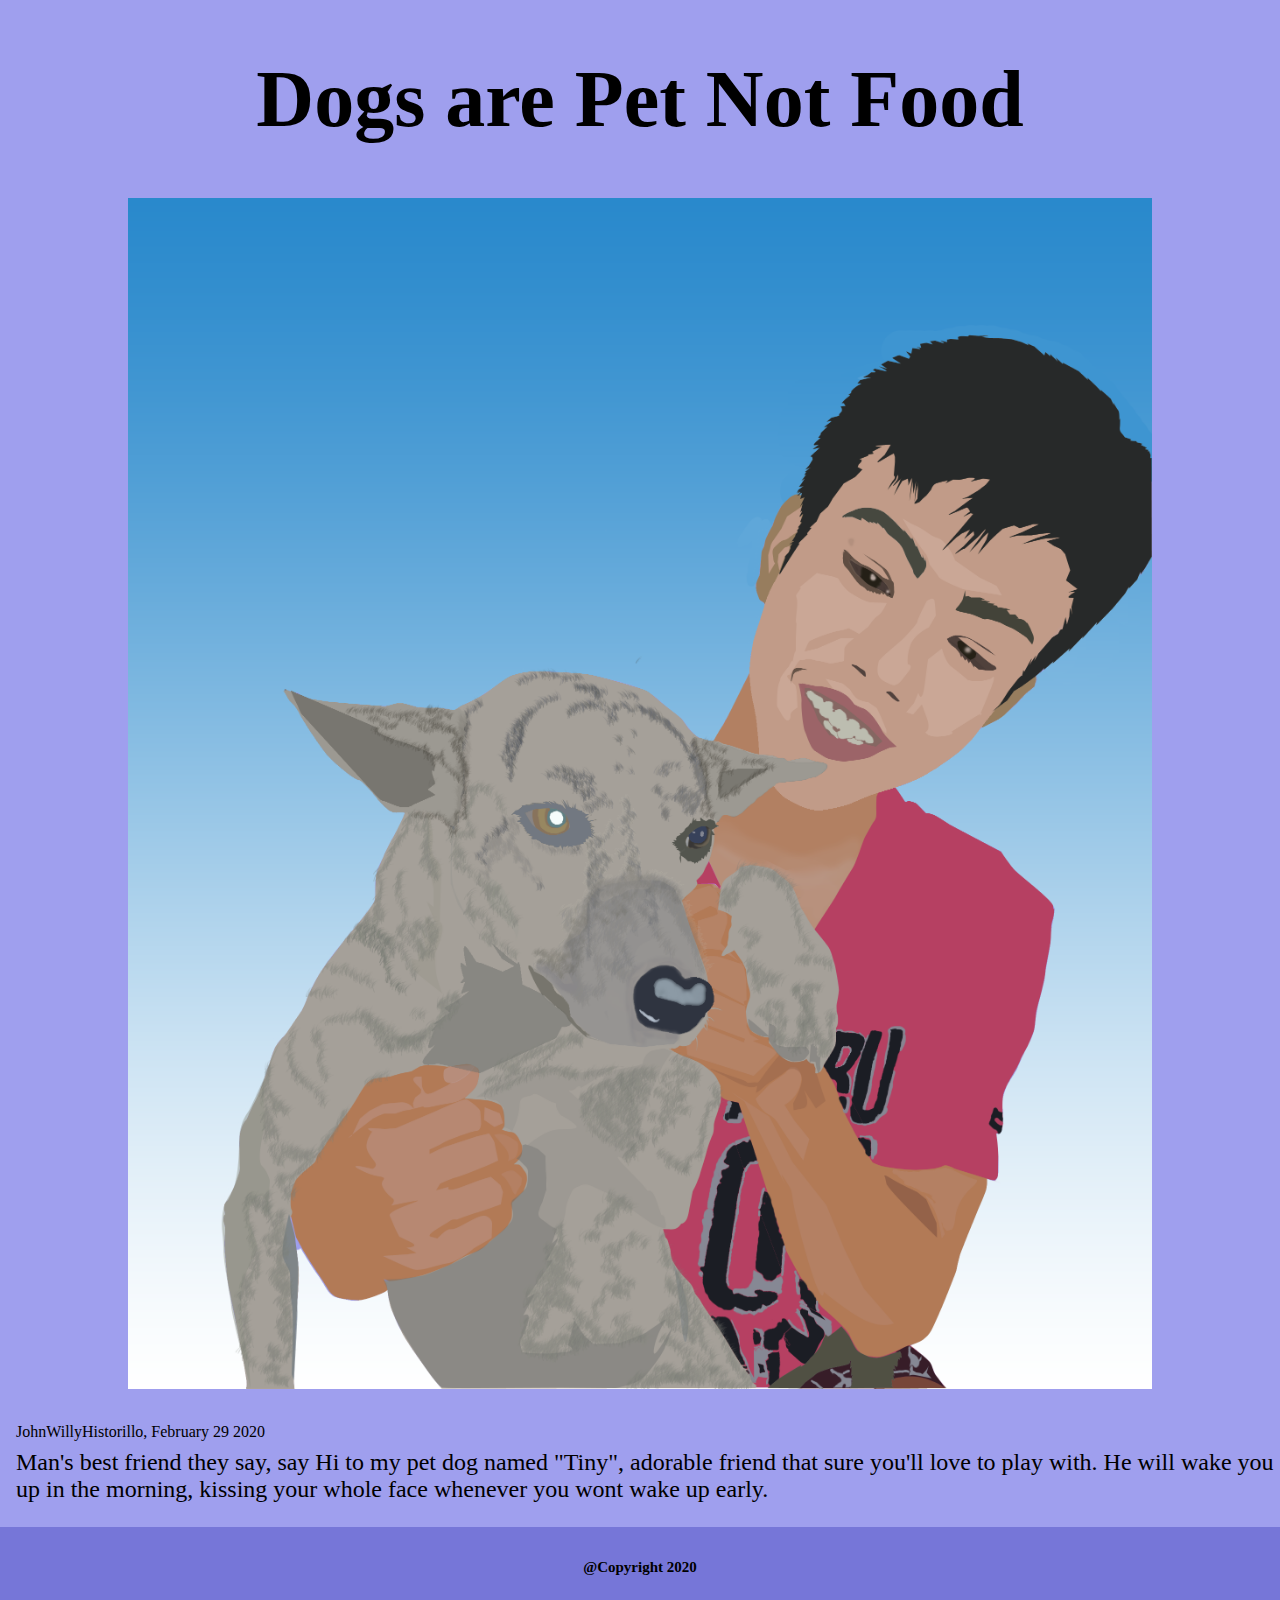
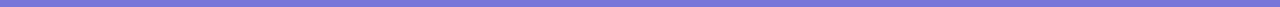
==== index.html @ 94a2ba9d "initial" ====
<!DOCTYPE html>
<html lang="en">
<head>
    <meta charset="UTF-8">
    <meta name="viewport" content="width=device-width, initial-scale=1.0">
    <meta http-equiv="X-UA-Compatible" content="ie=edge">
    <link rel="stylesheet" href="css/styles.css">
    <title>JohnWillyHistorillo</title>
</head>
<body>
    <h1>Dogs are Pet Not Food</h1>
    
    <div>
        <img src="./img/myPet.png" >
    </div>
    <div>
        <p class="name-date">
            JohnWillyHistorillo, February 29 2020
        </p>
        <p>
            Man's best friend they say, say Hi to my pet dog named "Tiny",
            adorable friend that sure you'll love to play with. He will wake 
            you up in the morning, kissing your whole face whenever you wont wake up early.
        </p>
    </div>
    <div class="footer">
        <h2>@Copyright 2020</h2>
    </div>
</body>
</html>
---- css/styles.css ----
body{
    position: relative;
    margin: 0;
    padding: 0;
    font-size: 62.5%;
    text-align: center;
    background-color: rgb(159, 159, 238);
}
img{
    width: 80%;
}
p{
    margin-left: 1rem;
    font-size: 1.5rem;
    text-align: left;
}
h1{
    font-size: 5rem;
}
.footer{
    height: 5rem;
    background-color: rgb(118, 118, 216);
}
h2{
    position: relative;
    bottom: -2rem;
}
.fLine{
    position: relative;
    bottom: -1rem;
    left: 3rem;
}
.name-date{
    position: relative;
    bottom: -1rem;
    font-size: 1rem;
}
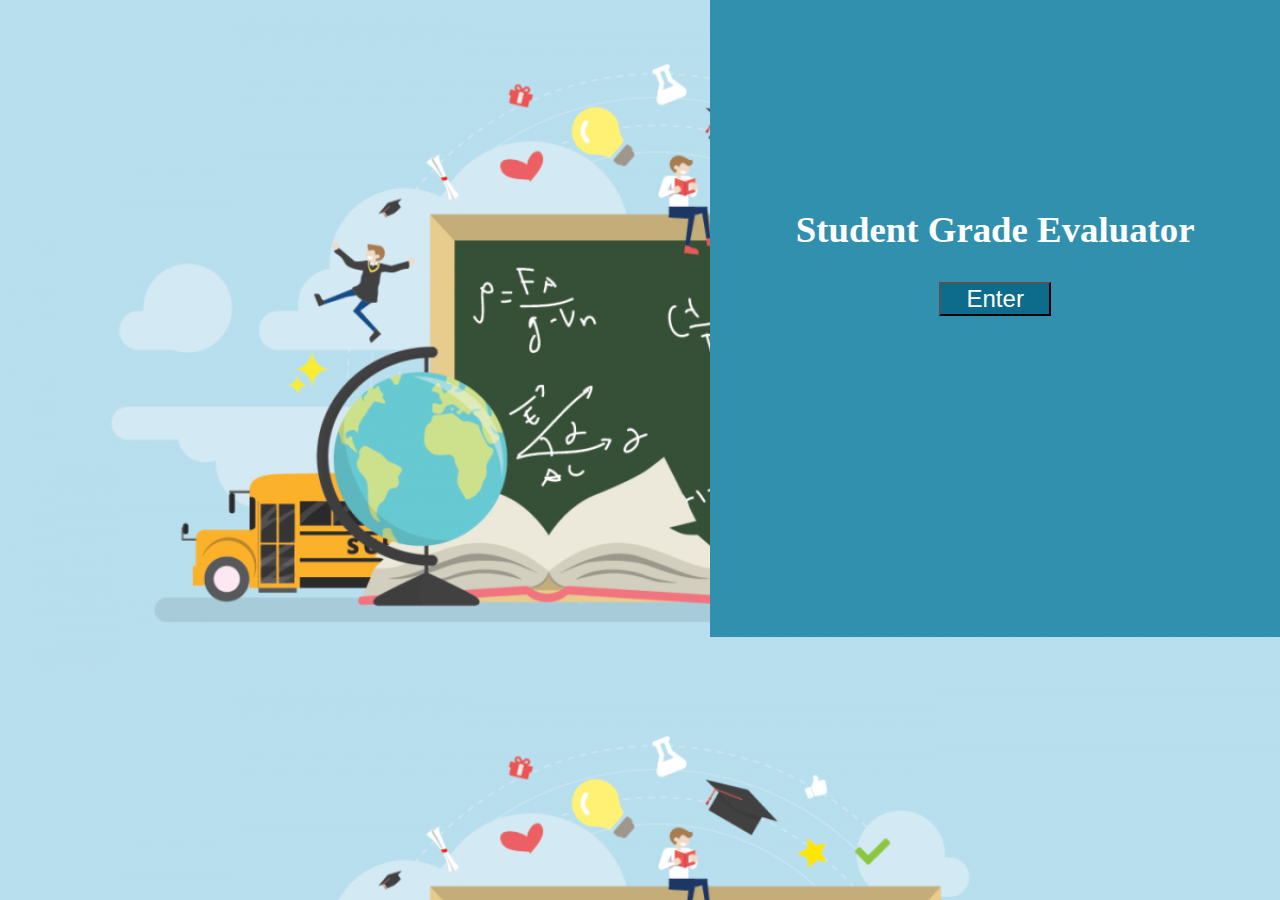
==== commit 6756ca81: "initial" ====
--- a/index.html
+++ b/index.html
@@ -4,27 +4,13 @@
     <meta charset="UTF-8">
     <meta name="viewport" content="width=device-width, initial-scale=1.0">
     <meta http-equiv="X-UA-Compatible" content="ie=edge">
-    <link rel="stylesheet" href="css/styles.css">
-    <title>JohnWillyHistorillo</title>
+    <title>Document</title>
+    <link rel="stylesheet" href="./css/styleForLanding.css">
 </head>
 <body>
-    <h1>Dogs are Pet Not Food</h1>
-    
-    <div>
-        <img src="./img/myPet.png" >
-    </div>
-    <div>
-        <p class="name-date">
-            JohnWillyHistorillo, February 29 2020
-        </p>
-        <p>
-            Man's best friend they say, say Hi to my pet dog named "Tiny",
-            adorable friend that sure you'll love to play with. He will wake 
-            you up in the morning, kissing your whole face whenever you wont wake up early.
-        </p>
-    </div>
-    <div class="footer">
-        <h2>@Copyright 2020</h2>
+    <div class="box">
+        <h2>Student Grade Evaluator</h2>
+        <a href="./html/eval.html"><button id="btn">Enter</button></a>
     </div>
 </body>
 </html>--- a/css/styleForLanding.css
+++ b/css/styleForLanding.css
@@ -0,0 +1,29 @@
+
+body{
+    margin: 0;
+    padding: 0;
+    text-align: center;
+    background-image: url(../img/Leisure.png);
+    background-size: cover;
+    position: relative;
+    
+}
+.box{
+    float: right;
+    color: white;
+    height:39.8rem;
+    width: 44.5%;
+    background-color: rgb(50, 144, 175);
+    
+}
+h2{
+    font-size: 2.3rem;
+    position: relative;
+    margin-top: 13rem;
+}
+#btn{
+    background-color: rgb(13, 108, 139);
+    color: white;
+    font-size: 1.5rem;
+    width: 7rem;
+}